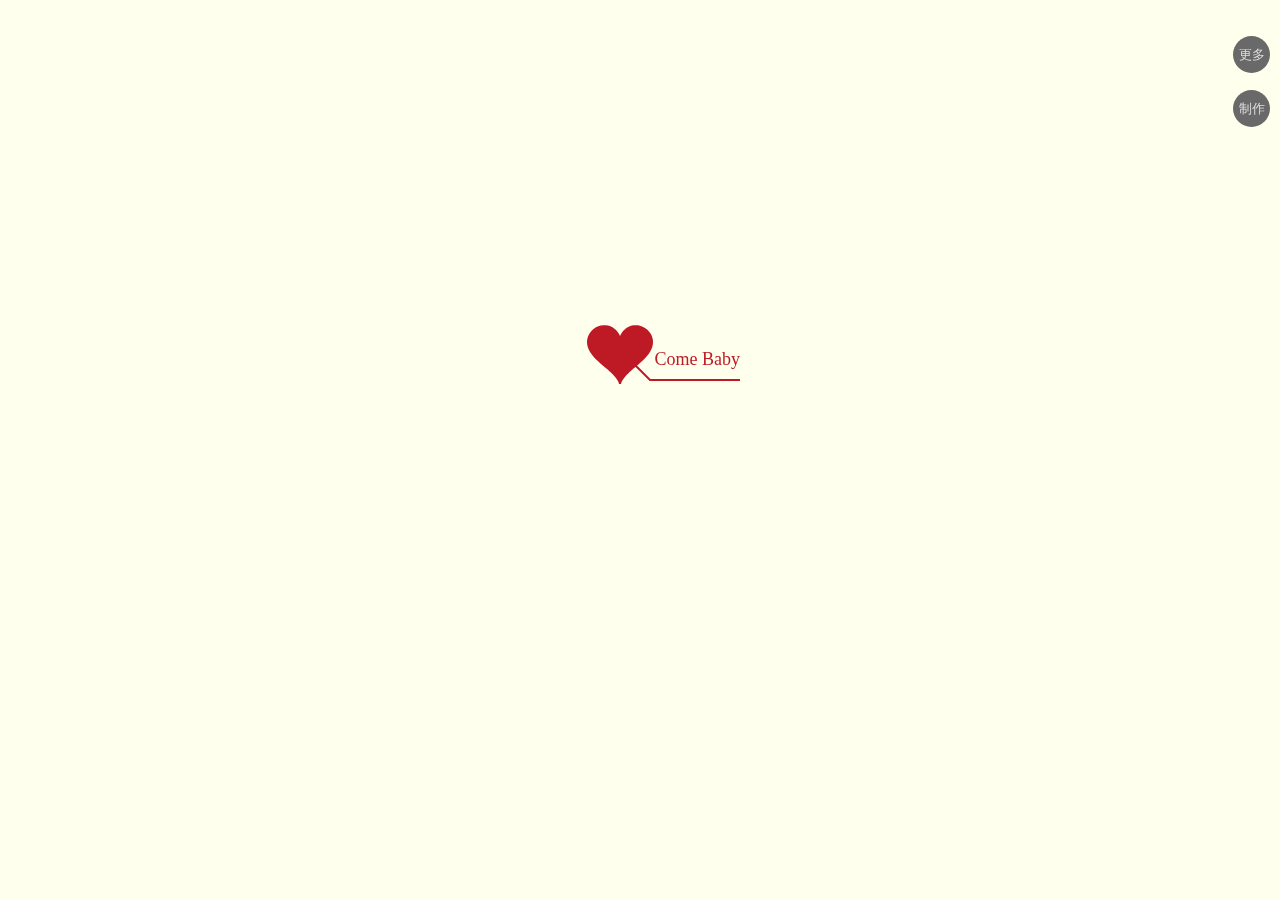
==== index.html @ d15b3158 "Add files via upload" ====
<!DOCTYPE html PUBLIC "-//W3C//DTD XHTML 1.0 Strict//EN" "http://www.w3.org/TR/xhtml1/DTD/xhtml1-strict.dtd">

<html xml:lang="en" xmlns="http://www.w3.org/1999/xhtml"><head><meta http-equiv="Content-Type" content="text/html; charset=UTF-8">

		<title>小胖丫</title>	    

        <link type="text/css" rel="stylesheet" href="./default.css">

		<script type="text/javascript" src="./jquery.min.js"></script>

		<script type="text/javascript" src="./jscex.min.js"></script>

		<script type="text/javascript" src="./jscex-parser.js"></script>

		<script type="text/javascript" src="./jscex-jit.js"></script>

		<script type="text/javascript" src="./jscex-builderbase.min.js"></script>

		<script type="text/javascript" src="./jscex-async.min.js"></script>

		<script type="text/javascript" src="./jscex-async-powerpack.min.js"></script>

		<script type="text/javascript" src="./functions.js" charset="utf-8"></script>

		<script type="text/javascript" src="./love.js" charset="utf-8"></script>

	    <style type="text/css">

<!--

.STYLE1 {color: #666666}

-->

        </style>

</head>

    <body>
      <a href="https://mp.weixin.qq.com/s/9V4UORySTqo_AP51jcGNaw" class="hide_buttom"
  style="position: fixed;top: 10%;right: 10px;width: 35px;height: 35px;z-index: 999;background: #696969;border-radius: 50%;padding: 1.0px;text-align: center;color: #ddd;text-decoration: none;   clear: both; line-height: 35px; 	margin:auto;   font-size: 13px;">制作</a>
  <a href="https://mp.weixin.qq.com/s/fq_11AozO7s2A9DrdDT46Q" class="hide_buttom"
  style="position: fixed;top: 4%;right: 10px;width: 35px;height: 35px;z-index: 999;background: #696969;border-radius: 50%;padding: 1.0px;text-align: center;color: #ddd;text-decoration: none;   clear: both; line-height: 35px; 	margin:auto;   font-size: 13px;   ">更多</a>
   

			<audio autoplay="autopaly">

					<source src="renxi.mp3" type="audio/mp3" />

			</audio>  

        <div id="main">

            <div id="error">本页面采用HTML5编辑，目前您的浏览器无法显示，请换成谷歌(<a href="http://www.google.cn/chrome/intl/zh-CN/landing_chrome.html?hl=zh-CN&brand=CHMI">Chrome</a>)或者火狐(<a href="http://firefox.com.cn/download/">Firefox</a>)浏览器，或者其他游览器的最新版本。</div>

             <div id="wrap">

                <div id="text">

			        <div id="code">

			      <font color="#FF0000">  	<span class="say">小胖丫，看我画的树</span><br>

						<span class="say"> </span><br>

<span class="say"> 猜一猜有多少花花</span><br>

						<span class="say"> </span><br>

						

						

			        	

			        	<span class="say"></span><br>

<span class="say">胖丫</span><br>

<span class="say">胖丫</span><br>



 <span class="say">胖丫</span><br>

						<span class="say"> </span><br>

                        <span class="say"><span class="space"></span> --胖丫--</span>

			  </font></p>

      </div>

                </div>

                <div id="clock-box">

                    <span class="STYLE1"></span><font color="#33CC00">胖丫</font>

<span class="STYLE1">已经是……</span>

                  <div id="clock"></div>

              </div>

                <canvas id="canvas" width="1100" height="680"></canvas>

            </div>

            

        </div>

    

    <script>

    </script>



    <script>

    (function(){

        var canvas = $('#canvas');

		

        if (!canvas[0].getContext) {

            $("#error").show();

            return false;        }



        var width = canvas.width();

        var height = canvas.height();        

        canvas.attr("width", width);

        canvas.attr("height", height);

        var opts = {

            seed: {

                x: width / 2 - 20,

                color: "rgb(190, 26, 37)",

                scale: 2

            },

            branch: [

                [535, 680, 570, 250, 500, 200, 30, 100, [

                    [540, 500, 455, 417, 340, 400, 13, 100, [

                        [450, 435, 434, 430, 394, 395, 2, 40]

                    ]],

                    [550, 445, 600, 356, 680, 345, 12, 100, [

                        [578, 400, 648, 409, 661, 426, 3, 80]

                    ]],

                    [539, 281, 537, 248, 534, 217, 3, 40],

                    [546, 397, 413, 247, 328, 244, 9, 80, [

                        [427, 286, 383, 253, 371, 205, 2, 40],

                        [498, 345, 435, 315, 395, 330, 4, 60]

                    ]],

                    [546, 357, 608, 252, 678, 221, 6, 100, [

                        [590, 293, 646, 277, 648, 271, 2, 80]

                    ]]

                ]] 

            ],

            bloom: {

                num: 700,

                width: 1080,

                height: 650,

            },

            footer: {

                width: 1200,

                height: 5,

                speed: 10,

            }

        }



        var tree = new Tree(canvas[0], width, height, opts);

        var seed = tree.seed;

        var foot = tree.footer;

        var hold = 1;



        canvas.click(function(e) {

            var offset = canvas.offset(), x, y;

            x = e.pageX - offset.left;

            y = e.pageY - offset.top;

            if (seed.hover(x, y)) {

                hold = 0; 

                canvas.unbind("click");

                canvas.unbind("mousemove");

                canvas.removeClass('hand');

            }

        }).mousemove(function(e){

            var offset = canvas.offset(), x, y;

            x = e.pageX - offset.left;

            y = e.pageY - offset.top;

            canvas.toggleClass('hand', seed.hover(x, y));

        });



        var seedAnimate = eval(Jscex.compile("async", function () {

            seed.draw();

            while (hold) {

                $await(Jscex.Async.sleep(10));

            }

            while (seed.canScale()) {

                seed.scale(0.95);

                $await(Jscex.Async.sleep(10));

            }

            while (seed.canMove()) {

                seed.move(0, 2);

                foot.draw();

                $await(Jscex.Async.sleep(10));

            }

        }));



        var growAnimate = eval(Jscex.compile("async", function () {

            do {

    	        tree.grow();

                $await(Jscex.Async.sleep(10));

            } while (tree.canGrow());

        }));



        var flowAnimate = eval(Jscex.compile("async", function () {

            do {

    	        tree.flower(2);

                $await(Jscex.Async.sleep(10));

            } while (tree.canFlower());

        }));



        var moveAnimate = eval(Jscex.compile("async", function () {

            tree.snapshot("p1", 240, 0, 610, 680);

            while (tree.move("p1", 500, 0)) {

                foot.draw();

                $await(Jscex.Async.sleep(10));

            }

            foot.draw();

            tree.snapshot("p2", 500, 0, 610, 680);



            // 会有闪烁不得意这样做, (＞﹏＜)

            canvas.parent().css("background", "url(" + tree.toDataURL('image/png') + ")");

            canvas.css("background", "#ffe");

            $await(Jscex.Async.sleep(300));

            canvas.css("background", "none");

        }));



        var jumpAnimate = eval(Jscex.compile("async", function () {

            var ctx = tree.ctx;

            while (true) {

                tree.ctx.clearRect(0, 0, width, height);

                tree.jump();

                foot.draw();

                $await(Jscex.Async.sleep(25));

            }

        }));



        var textAnimate = eval(Jscex.compile("async", function () {

		    var together = new Date();

		    together.setFullYear(2022,1 , 06); 			//时间年月日

		    together.setHours(20);						//小时	

		    together.setMinutes(00);					//分钟

		    together.setSeconds(0);					//秒前一位

		    together.setMilliseconds(2);				//秒第二位



		    $("#code").show().typewriter();

            $("#clock-box").fadeIn(500);

            while (true) {

                timeElapse(together);

                $await(Jscex.Async.sleep(1000));

            }

        }));



        var runAsync = eval(Jscex.compile("async", function () {

            $await(seedAnimate());

            $await(growAnimate());

            $await(flowAnimate());

            $await(moveAnimate());



            textAnimate().start();



            $await(jumpAnimate());

        }));



        runAsync().start();

    })();

    </script>



    </body></html>
---- default.css ----
body{margin:0;padding:0;background:#ffe;font-size:14px;font-family:'微软雅黑','宋体',sans-serif;color:#231F20;overflow:auto}
a {color:#000;font-size:14px;}
#main{width:100%;}
#wrap{position:relative;margin:0 auto;width:1100px;height:680px;margin-top:10px;}
#text{width:400px;height:425px;left:60px;top:80px;position:absolute;}
#code{display:none;font-size:16px;}
#clock-box {position:absolute;left:60px;top:550px;font-size:28px;display:none;}
#clock-box a {font-size:28px;text-decoration:none;}
#clock{margin-left:48px;}
#clock .digit {font-size:64px;}
#canvas{margin:0 auto;width:1100px;height:680px;}
#error{margin:0 auto;text-align:center;margin-top:60px;display:none;}
.hand{cursor:pointer;}
.say{margin-left:5px;}
.space{margin-right:150px;}
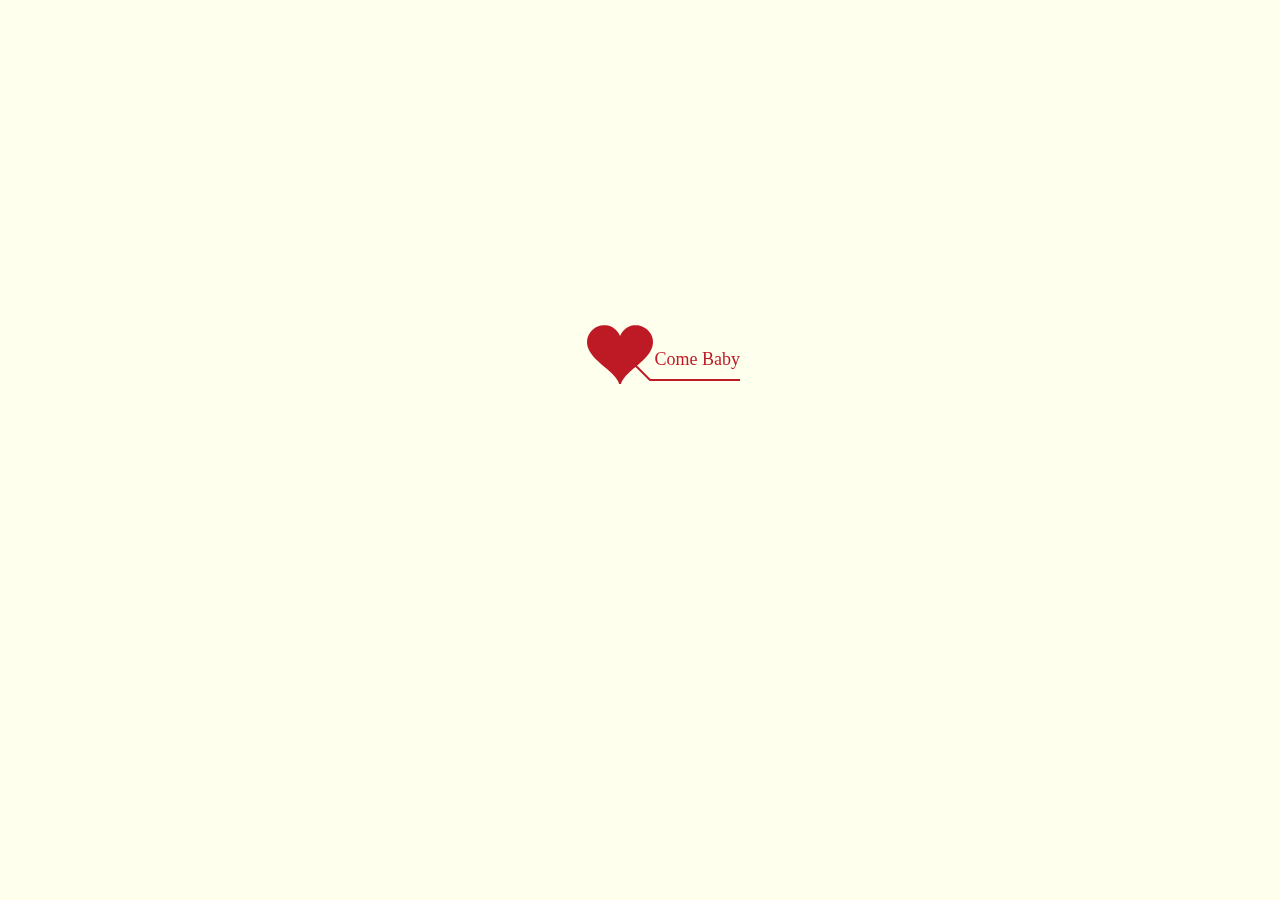
==== commit 05a5f4af: "index.html" ====
--- a/index.html
+++ b/index.html
@@ -37,11 +37,6 @@
 </head>
 
     <body>
-      <a href="https://mp.weixin.qq.com/s/9V4UORySTqo_AP51jcGNaw" class="hide_buttom"
-  style="position: fixed;top: 10%;right: 10px;width: 35px;height: 35px;z-index: 999;background: #696969;border-radius: 50%;padding: 1.0px;text-align: center;color: #ddd;text-decoration: none;   clear: both; line-height: 35px; 	margin:auto;   font-size: 13px;">制作</a>
-  <a href="https://mp.weixin.qq.com/s/fq_11AozO7s2A9DrdDT46Q" class="hide_buttom"
-  style="position: fixed;top: 4%;right: 10px;width: 35px;height: 35px;z-index: 999;background: #696969;border-radius: 50%;padding: 1.0px;text-align: center;color: #ddd;text-decoration: none;   clear: both; line-height: 35px; 	margin:auto;   font-size: 13px;   ">更多</a>
-   
 
 			<audio autoplay="autopaly">
 
@@ -375,7 +370,7 @@
 
 		    var together = new Date();
 
-		    together.setFullYear(2022,1 , 06); 			//时间年月日
+		    together.setFullYear(2022,01, 06); 			//时间年月日
 
 		    together.setHours(20);						//小时	
 
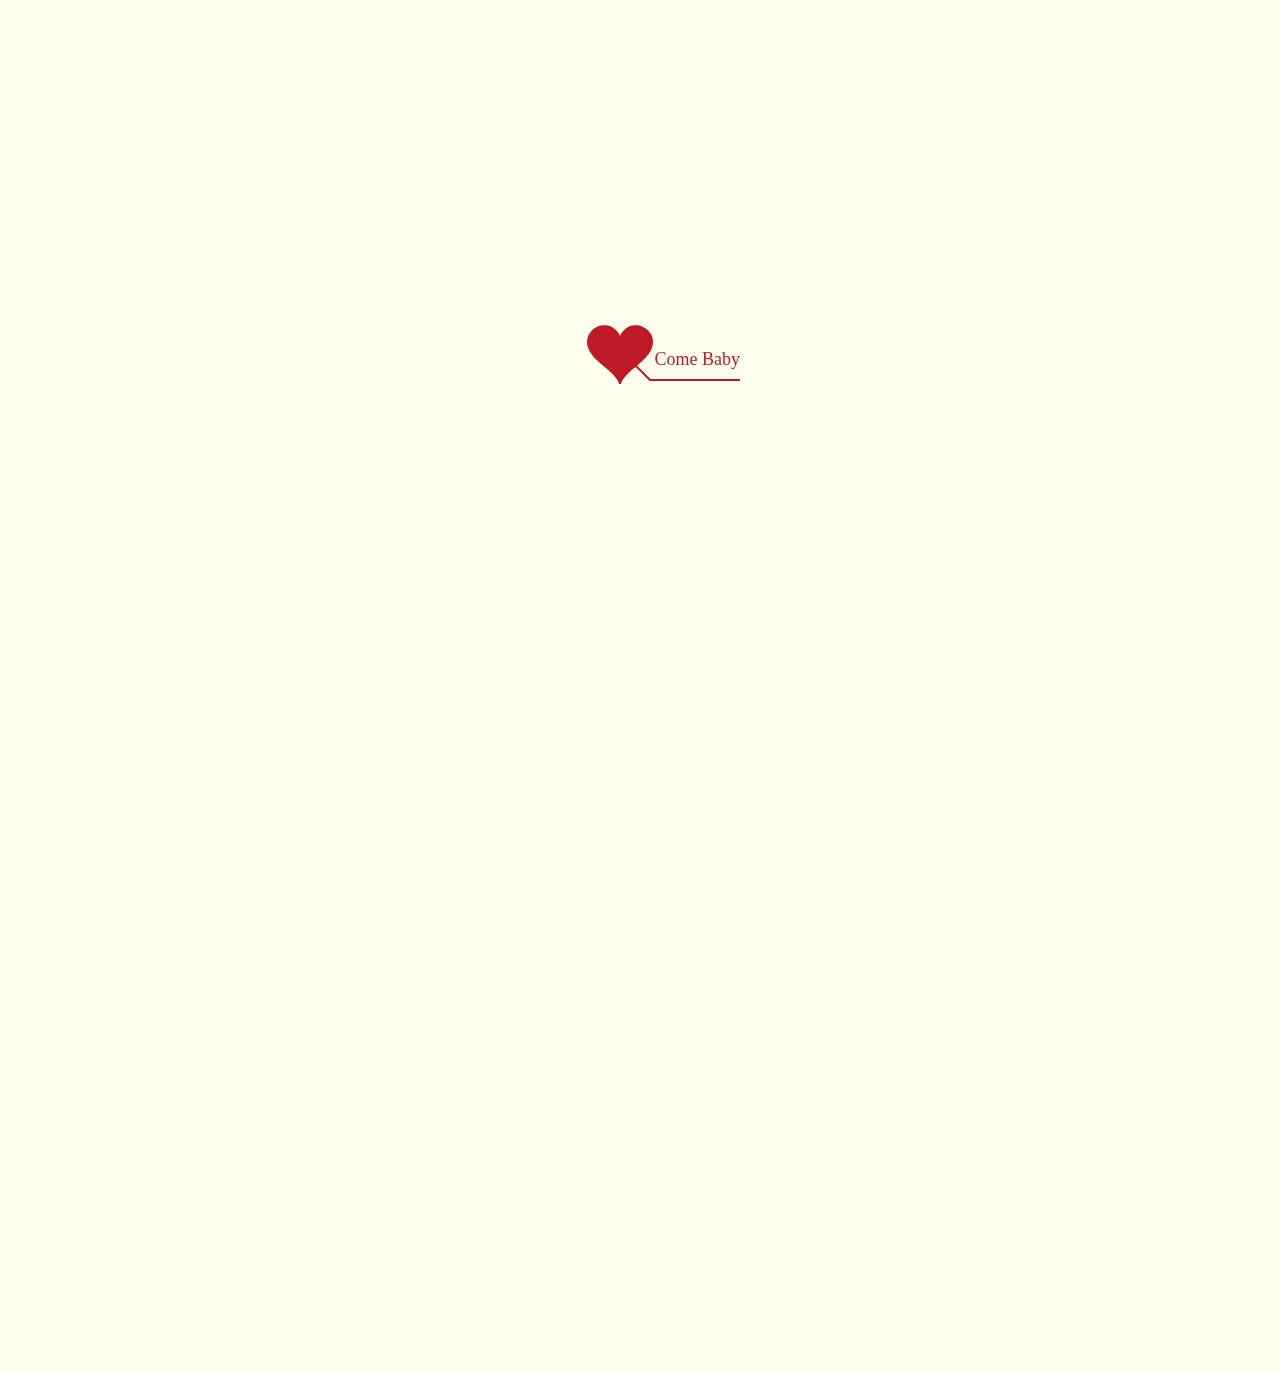
==== commit 703c779d: "Add files via upload" ====
--- a/index.html
+++ b/index.html
@@ -1,432 +1,430 @@
-<!DOCTYPE html PUBLIC "-//W3C//DTD XHTML 1.0 Strict//EN" "http://www.w3.org/TR/xhtml1/DTD/xhtml1-strict.dtd">
-
-<html xml:lang="en" xmlns="http://www.w3.org/1999/xhtml"><head><meta http-equiv="Content-Type" content="text/html; charset=UTF-8">
-
-		<title>小胖丫</title>	    
-
-        <link type="text/css" rel="stylesheet" href="./default.css">
-
-		<script type="text/javascript" src="./jquery.min.js"></script>
-
-		<script type="text/javascript" src="./jscex.min.js"></script>
-
-		<script type="text/javascript" src="./jscex-parser.js"></script>
-
-		<script type="text/javascript" src="./jscex-jit.js"></script>
-
-		<script type="text/javascript" src="./jscex-builderbase.min.js"></script>
-
-		<script type="text/javascript" src="./jscex-async.min.js"></script>
-
-		<script type="text/javascript" src="./jscex-async-powerpack.min.js"></script>
-
-		<script type="text/javascript" src="./functions.js" charset="utf-8"></script>
-
-		<script type="text/javascript" src="./love.js" charset="utf-8"></script>
-
-	    <style type="text/css">
-
-<!--
-
-.STYLE1 {color: #666666}
-
--->
-
-        </style>
-
-</head>
-
-    <body>
-
-			<audio autoplay="autopaly">
-
-					<source src="renxi.mp3" type="audio/mp3" />
-
-			</audio>  
-
-        <div id="main">
-
-            <div id="error">本页面采用HTML5编辑，目前您的浏览器无法显示，请换成谷歌(<a href="http://www.google.cn/chrome/intl/zh-CN/landing_chrome.html?hl=zh-CN&brand=CHMI">Chrome</a>)或者火狐(<a href="http://firefox.com.cn/download/">Firefox</a>)浏览器，或者其他游览器的最新版本。</div>
-
-             <div id="wrap">
-
-                <div id="text">
-
-			        <div id="code">
-
-			      <font color="#FF0000">  	<span class="say">小胖丫，看我画的树</span><br>
-
-						<span class="say"> </span><br>
-
-<span class="say"> 猜一猜有多少花花</span><br>
-
-						<span class="say"> </span><br>
-
-						
-
-						
-
-			        	
-
-			        	<span class="say"></span><br>
-
-<span class="say">胖丫</span><br>
-
-<span class="say">胖丫</span><br>
-
-
-
- <span class="say">胖丫</span><br>
-
-						<span class="say"> </span><br>
-
-                        <span class="say"><span class="space"></span> --胖丫--</span>
-
-			  </font></p>
-
-      </div>
-
-                </div>
-
-                <div id="clock-box">
-
-                    <span class="STYLE1"></span><font color="#33CC00">胖丫</font>
-
-<span class="STYLE1">已经是……</span>
-
-                  <div id="clock"></div>
-
-              </div>
-
-                <canvas id="canvas" width="1100" height="680"></canvas>
-
-            </div>
-
-            
-
-        </div>
-
-    
-
-    <script>
-
-    </script>
-
-
-
-    <script>
-
-    (function(){
-
-        var canvas = $('#canvas');
-
-		
-
-        if (!canvas[0].getContext) {
-
-            $("#error").show();
-
-            return false;        }
-
-
-
-        var width = canvas.width();
-
-        var height = canvas.height();        
-
-        canvas.attr("width", width);
-
-        canvas.attr("height", height);
-
-        var opts = {
-
-            seed: {
-
-                x: width / 2 - 20,
-
-                color: "rgb(190, 26, 37)",
-
-                scale: 2
-
-            },
-
-            branch: [
-
-                [535, 680, 570, 250, 500, 200, 30, 100, [
-
-                    [540, 500, 455, 417, 340, 400, 13, 100, [
-
-                        [450, 435, 434, 430, 394, 395, 2, 40]
-
-                    ]],
-
-                    [550, 445, 600, 356, 680, 345, 12, 100, [
-
-                        [578, 400, 648, 409, 661, 426, 3, 80]
-
-                    ]],
-
-                    [539, 281, 537, 248, 534, 217, 3, 40],
-
-                    [546, 397, 413, 247, 328, 244, 9, 80, [
-
-                        [427, 286, 383, 253, 371, 205, 2, 40],
-
-                        [498, 345, 435, 315, 395, 330, 4, 60]
-
-                    ]],
-
-                    [546, 357, 608, 252, 678, 221, 6, 100, [
-
-                        [590, 293, 646, 277, 648, 271, 2, 80]
-
-                    ]]
-
-                ]] 
-
-            ],
-
-            bloom: {
-
-                num: 700,
-
-                width: 1080,
-
-                height: 650,
-
-            },
-
-            footer: {
-
-                width: 1200,
-
-                height: 5,
-
-                speed: 10,
-
-            }
-
-        }
-
-
-
-        var tree = new Tree(canvas[0], width, height, opts);
-
-        var seed = tree.seed;
-
-        var foot = tree.footer;
-
-        var hold = 1;
-
-
-
-        canvas.click(function(e) {
-
-            var offset = canvas.offset(), x, y;
-
-            x = e.pageX - offset.left;
-
-            y = e.pageY - offset.top;
-
-            if (seed.hover(x, y)) {
-
-                hold = 0; 
-
-                canvas.unbind("click");
-
-                canvas.unbind("mousemove");
-
-                canvas.removeClass('hand');
-
-            }
-
-        }).mousemove(function(e){
-
-            var offset = canvas.offset(), x, y;
-
-            x = e.pageX - offset.left;
-
-            y = e.pageY - offset.top;
-
-            canvas.toggleClass('hand', seed.hover(x, y));
-
-        });
-
-
-
-        var seedAnimate = eval(Jscex.compile("async", function () {
-
-            seed.draw();
-
-            while (hold) {
-
-                $await(Jscex.Async.sleep(10));
-
-            }
-
-            while (seed.canScale()) {
-
-                seed.scale(0.95);
-
-                $await(Jscex.Async.sleep(10));
-
-            }
-
-            while (seed.canMove()) {
-
-                seed.move(0, 2);
-
-                foot.draw();
-
-                $await(Jscex.Async.sleep(10));
-
-            }
-
-        }));
-
-
-
-        var growAnimate = eval(Jscex.compile("async", function () {
-
-            do {
-
-    	        tree.grow();
-
-                $await(Jscex.Async.sleep(10));
-
-            } while (tree.canGrow());
-
-        }));
-
-
-
-        var flowAnimate = eval(Jscex.compile("async", function () {
-
-            do {
-
-    	        tree.flower(2);
-
-                $await(Jscex.Async.sleep(10));
-
-            } while (tree.canFlower());
-
-        }));
-
-
-
-        var moveAnimate = eval(Jscex.compile("async", function () {
-
-            tree.snapshot("p1", 240, 0, 610, 680);
-
-            while (tree.move("p1", 500, 0)) {
-
-                foot.draw();
-
-                $await(Jscex.Async.sleep(10));
-
-            }
-
-            foot.draw();
-
-            tree.snapshot("p2", 500, 0, 610, 680);
-
-
-
-            // 会有闪烁不得意这样做, (＞﹏＜)
-
-            canvas.parent().css("background", "url(" + tree.toDataURL('image/png') + ")");
-
-            canvas.css("background", "#ffe");
-
-            $await(Jscex.Async.sleep(300));
-
-            canvas.css("background", "none");
-
-        }));
-
-
-
-        var jumpAnimate = eval(Jscex.compile("async", function () {
-
-            var ctx = tree.ctx;
-
-            while (true) {
-
-                tree.ctx.clearRect(0, 0, width, height);
-
-                tree.jump();
-
-                foot.draw();
-
-                $await(Jscex.Async.sleep(25));
-
-            }
-
-        }));
-
-
-
-        var textAnimate = eval(Jscex.compile("async", function () {
-
-		    var together = new Date();
-
-		    together.setFullYear(2022,01, 06); 			//时间年月日
-
-		    together.setHours(20);						//小时	
-
-		    together.setMinutes(00);					//分钟
-
-		    together.setSeconds(0);					//秒前一位
-
-		    together.setMilliseconds(2);				//秒第二位
-
-
-
-		    $("#code").show().typewriter();
-
-            $("#clock-box").fadeIn(500);
-
-            while (true) {
-
-                timeElapse(together);
-
-                $await(Jscex.Async.sleep(1000));
-
-            }
-
-        }));
-
-
-
-        var runAsync = eval(Jscex.compile("async", function () {
-
-            $await(seedAnimate());
-
-            $await(growAnimate());
-
-            $await(flowAnimate());
-
-            $await(moveAnimate());
-
-
-
-            textAnimate().start();
-
-
-
-            $await(jumpAnimate());
-
-        }));
-
-
-
-        runAsync().start();
-
-    })();
-
-    </script>
-
-
-
-    </body></html>
-
+<!DOCTYPE html PUBLIC "-//W3C//DTD XHTML 1.0 Strict//EN" "http://www.w3.org/TR/xhtml1/DTD/xhtml1-strict.dtd">
+
+<html xml:lang="en" xmlns="http://www.w3.org/1999/xhtml"><head><meta http-equiv="Content-Type" content="text/html; charset=UTF-8">
+
+		<title>小胖丫</title>	    
+
+        <link type="text/css" rel="stylesheet" href="./default.css">
+
+		<script type="text/javascript" src="./jquery.min.js"></script>
+
+		<script type="text/javascript" src="./jscex.min.js"></script>
+
+		<script type="text/javascript" src="./jscex-parser.js"></script>
+
+		<script type="text/javascript" src="./jscex-jit.js"></script>
+
+		<script type="text/javascript" src="./jscex-builderbase.min.js"></script>
+
+		<script type="text/javascript" src="./jscex-async.min.js"></script>
+
+		<script type="text/javascript" src="./jscex-async-powerpack.min.js"></script>
+
+		<script type="text/javascript" src="./functions.js" charset="utf-8"></script>
+
+		<script type="text/javascript" src="./love.js" charset="utf-8"></script>
+
+	    <style type="text/css">
+
+<!--
+
+.STYLE1 {color: #666666}
+
+-->
+
+        </style>
+
+</head>
+
+    <body>
+
+			<audio autoplay="autopaly">
+
+					<source src="renxi.mp3" type="audio/mp3" />
+
+			</audio>  
+
+        <div id="main">
+
+             <div id="wrap">
+
+                <div id="text">
+
+			        <div id="code">
+
+			      <font color="#FF0000">  	<span class="say">小胖丫，今天是两周年奥</span><br>
+
+						<span class="say"> </span><br>
+
+<span class="say"> 特别想好好的把我们的过去每一天都记录下来</span><br>
+
+<span class="say">旁边的树，以后我想做出日历，当你点每个爱心的时候</span><br>
+
+<span class="say">都有我们的对话和聊天记录</span><br>
+
+<span class="say">胖丫，今天准备了一个小视频</span><br>
+
+<span class="say">把我们过去的时间简单的，认真的</span><br>
+
+<span class="say">回忆了一遍 </span><br>
+
+<span class="say">我很珍惜与胖丫在相同时空却不同空间里度过的每一天</span><br>
+<span class="say">纪念我们认识的第一天，第一百天，第一年，第二年</span><br>
+<span class="say">还有以后的第一千天，第三年，以及还会有无数的日子</span><br>
+			  </font></p>
+
+      </div>
+
+                </div>
+
+                <div id="clock-box">
+
+             <span class="STYLE1"></span><font color="#33CC00">胖丫</font>
+
+<span class="STYLE1">     <a href="index3.html" color="#33CC00" >我们已经走过了（点这里）</a ></span> 
+
+                  <div id="clock"></div>
+                  
+                  
+                   </div>
+
+                <canvas id="canvas" width="1100" height="680"></canvas>
+
+            </div> 
+                  
+                  
+
+              </div>
+
+                <canvas id="canvas" width="1100" height="680"></canvas>
+
+            </div>
+
+            
+
+        </div>
+
+    
+
+    <script>
+
+    </script>
+
+
+
+    <script>
+
+    (function(){
+
+        var canvas = $('#canvas');
+
+		
+
+        if (!canvas[0].getContext) {
+
+            $("#error").show();
+
+            return false;        }
+
+
+
+        var width = canvas.width();
+
+        var height = canvas.height();        
+
+        canvas.attr("width", width);
+
+        canvas.attr("height", height);
+
+        var opts = {
+
+            seed: {
+
+                x: width / 2 - 20,
+
+                color: "rgb(190, 26, 37)",
+
+                scale: 2
+
+            },
+
+            branch: [
+
+                [535, 680, 570, 250, 500, 200, 30, 100, [
+
+                    [540, 500, 455, 417, 340, 400, 13, 100, [
+
+                        [450, 435, 434, 430, 394, 395, 2, 40]
+
+                    ]],
+
+                    [550, 445, 600, 356, 680, 345, 12, 100, [
+
+                        [578, 400, 648, 409, 661, 426, 3, 80]
+
+                    ]],
+
+                    [539, 281, 537, 248, 534, 217, 3, 40],
+
+                    [546, 397, 413, 247, 328, 244, 9, 80, [
+
+                        [427, 286, 383, 253, 371, 205, 2, 40],
+
+                        [498, 345, 435, 315, 395, 330, 4, 60]
+
+                    ]],
+
+                    [546, 357, 608, 252, 678, 221, 6, 100, [
+
+                        [590, 293, 646, 277, 648, 271, 2, 80]
+
+                    ]]
+
+                ]] 
+
+            ],
+
+            bloom: {
+
+                num: 700,
+
+                width: 1080,
+
+                height: 650,
+
+            },
+
+            footer: {
+
+                width: 1200,
+
+                height: 5,
+
+                speed: 10,
+
+            }
+
+        }
+
+
+
+        var tree = new Tree(canvas[0], width, height, opts);
+
+        var seed = tree.seed;
+
+        var foot = tree.footer;
+
+        var hold = 1;
+
+
+
+        canvas.click(function(e) {
+
+            var offset = canvas.offset(), x, y;
+
+            x = e.pageX - offset.left;
+
+            y = e.pageY - offset.top;
+
+            if (seed.hover(x, y)) {
+
+                hold = 0; 
+
+                canvas.unbind("click");
+
+                canvas.unbind("mousemove");
+
+                canvas.removeClass('hand');
+
+            }
+
+        }).mousemove(function(e){
+
+            var offset = canvas.offset(), x, y;
+
+            x = e.pageX - offset.left;
+
+            y = e.pageY - offset.top;
+
+            canvas.toggleClass('hand', seed.hover(x, y));
+
+        });
+
+
+
+        var seedAnimate = eval(Jscex.compile("async", function () {
+
+            seed.draw();
+
+            while (hold) {
+
+                $await(Jscex.Async.sleep(10));
+
+            }
+
+            while (seed.canScale()) {
+
+                seed.scale(0.95);
+
+                $await(Jscex.Async.sleep(10));
+
+            }
+
+            while (seed.canMove()) {
+
+                seed.move(0, 2);
+
+                foot.draw();
+
+                $await(Jscex.Async.sleep(10));
+
+            }
+
+        }));
+
+
+
+        var growAnimate = eval(Jscex.compile("async", function () {
+
+            do {
+
+    	        tree.grow();
+
+                $await(Jscex.Async.sleep(10));
+
+            } while (tree.canGrow());
+
+        }));
+
+
+
+        var flowAnimate = eval(Jscex.compile("async", function () {
+
+            do {
+
+    	        tree.flower(2);
+
+                $await(Jscex.Async.sleep(10));
+
+            } while (tree.canFlower());
+
+        }));
+
+
+
+        var moveAnimate = eval(Jscex.compile("async", function () {
+
+            tree.snapshot("p1", 240, 0, 610, 680);
+
+            while (tree.move("p1", 500, 0)) {
+
+                foot.draw();
+
+                $await(Jscex.Async.sleep(10));
+
+            }
+
+            foot.draw();
+
+            tree.snapshot("p2", 500, 0, 610, 680);
+
+
+
+            // 会有闪烁不得意这样做, (＞﹏＜)
+
+            canvas.parent().css("background", "url(" + tree.toDataURL('image/png') + ")");
+
+            canvas.css("background", "#ffe");
+
+            $await(Jscex.Async.sleep(300));
+
+            canvas.css("background", "none");
+
+        }));
+
+
+
+        var jumpAnimate = eval(Jscex.compile("async", function () {
+
+            var ctx = tree.ctx;
+
+            while (true) {
+
+                tree.ctx.clearRect(0, 0, width, height);
+
+                tree.jump();
+
+                foot.draw();
+
+                $await(Jscex.Async.sleep(25));
+
+            }
+
+        }));
+
+
+
+        var textAnimate = eval(Jscex.compile("async", function () {
+
+		    var together = new Date();
+
+		    together.setFullYear(2021,12,06); 			//时间年月日
+
+		    together.setHours(20);						//小时	
+
+		    together.setMinutes(00);					//分钟
+
+		    together.setSeconds(0);					//秒前一位
+
+		    together.setMilliseconds(2);				//秒第二位
+
+
+
+		    $("#code").show().typewriter();
+
+            $("#clock-box").fadeIn(500);
+
+            while (true) {
+
+                timeElapse(together);
+
+                $await(Jscex.Async.sleep(1000));
+
+            }
+
+        }));
+
+
+
+        var runAsync = eval(Jscex.compile("async", function () {
+
+            $await(seedAnimate());
+
+            $await(growAnimate());
+
+            $await(flowAnimate());
+
+            $await(moveAnimate());
+
+
+
+            textAnimate().start();
+
+
+
+            $await(jumpAnimate());
+
+        }));
+
+
+
+        runAsync().start();
+
+    })();
+
+    </script>
+
+
+
+    </body></html>
+
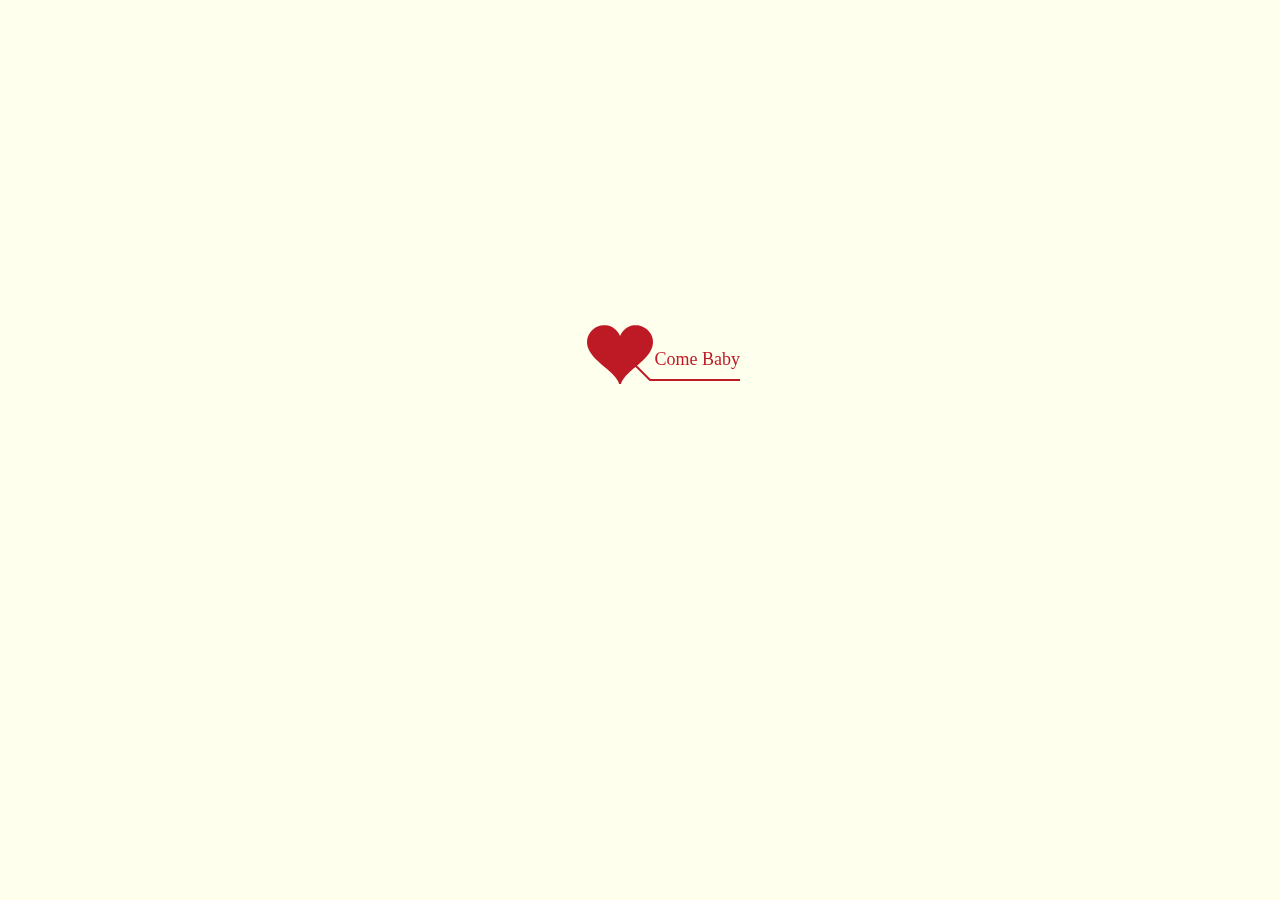
==== commit 4e74f1ab: "Update index.html" ====
--- a/index.html
+++ b/index.html
@@ -94,12 +94,6 @@
                   
                   
 
-              </div>
-
-                <canvas id="canvas" width="1100" height="680"></canvas>
-
-            </div>
-
             
 
         </div>
